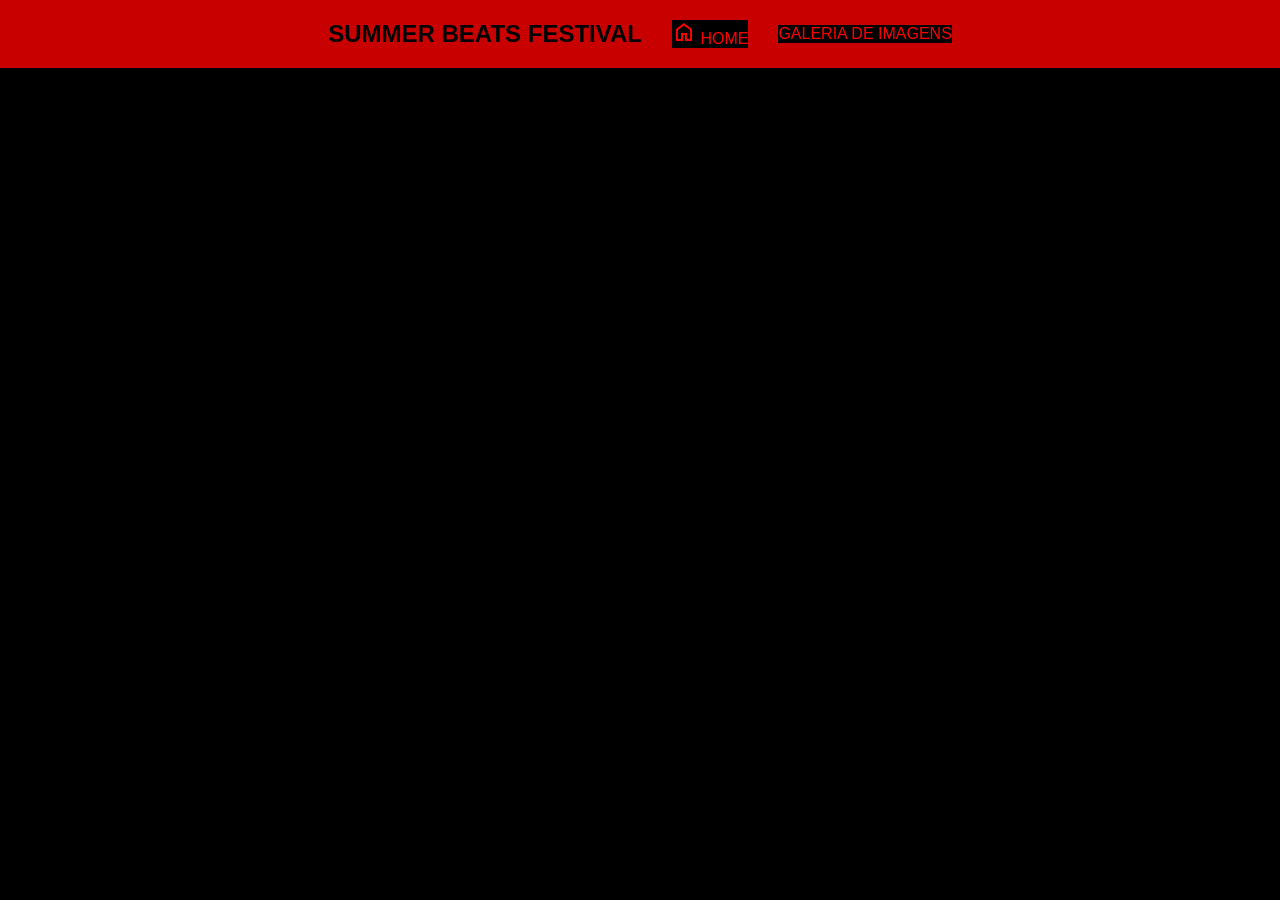
==== contato.html @ fdb81854 "QUASE FINALIZADO" ====
<!doctype html>
<html lang="en">
  <head>
    <meta charset="UTF-8" />
    <meta name="viewport" content="width=device-width, initial-scale=1.0" />
    <link rel="stylesheet" href="style.css" />

    <link
      rel="stylesheet"
      href="https://fonts.googleapis.com/css2?family=Material+Symbols+Outlined:opsz,wght,FILL,GRAD@24,400,0,0&icon_names=home"
    />

    <title>Document</title>
  </head>
  <body>
    <header>
      <nav class="navegacao">
        <ul>
          <h1 style="font-family: Arial, Helvetica, sans-serif">
            SUMMER BEATS FESTIVAL
          </h1>

          <a href="./index.html"
            ><span class="material-symbols-outlined"> home </span> HOME
          </a>
          <a href="./galeria.html">GALERIA DE IMAGENS</a>
        </ul>
      </nav>
    </header>
  </body>
</html>
---- style.css ----
body {
  margin: 0;
  padding: 0;
  background-color: black;
}

/* Google Fonts */
@import url("https://fonts.googleapis.com/css2?family=Alata&display=swap");

/* Seletor por Classe */
.navegacao ul {
  /* Layout com Flexbox */
  margin: 0;
  padding: 0;
  display: flex;
  justify-content: center;
  align-items: center;
  gap: 30px;
  background-color: rgb(201, 0, 0);
}

/* Seletor por Classe */
.navegacao a {
/* Layout com Flexbox */
  font-family: "Alata", sans-serif;
  text-decoration: none;
  color: red;
  background-color: black;
  padding: auto;
}

/* Seletor por Classe */
.navegacao a:hover {
  text-decoration: none;
  font-family: Arial, Helvetica, sans-serif;
  color: white;
  background-color: black;
}

/* Seletor por Classe */
.ingresso {
  background-image: url(/img/festival.jpg);
  background-repeat: no-repeat;
  background-size: 1920px auto;
  width: 100%;
  max-width: 1920px;
  height: 667px;
  margin-left: auto;
  margin-right: auto;
  background-position: 50% 0px;
}

/* Seletor por Classe */
.ingresso {
  margin: auto;
  padding-top: 100px;
  display: block;
  text-align: center;
  gap: 30px;
  background-color: rgba(156, 156, 156, 0.062);
}

/* Seletor por Classe */
.ingresso h1 {
  font-family: Arial, Helvetica, sans-serif;
  font-size: 80px;
}

/* Seletor por Classe */
.ingresso h2 {
  font-family: Arial, Helvetica, sans-serif;
  font-size: 40px;
}

/* Seletor por Classe */
.ingresso a {
  text-decoration: none;
  font-family: Arial, Helvetica, sans-serif;
  font-size: 20px;
  color: black;
  background-color: rgb(201, 0, 0);
  padding: 20px;
}

/* Seletor por Classe */
.informacao {
  font-family: Arial, Helvetica, sans-serifF;
  display: block;
  margin-top: 0;
  text-align: center;
  gap: 30px;
  background-color: rgb(0, 0, 0);
}

/* Seletor por Classe */
.ingresso a:hover {
  text-decoration: none;
  font-family: Arial, Helvetica, sans-serif;
  color: white;
}

/* Seletor por Classe */
.informacao h2 {
  font-size: 30px;
  color: rgb(201, 0, 0);
}

/* Seletor por Classe */
.informacao p {
  font-size: 20px;
  color: white;
}

/* Seletor por Tag */
footer {
  font-family: Arial, Helvetica, sans-serif;
  font-size: 6p;
  color: rgba(255, 255, 255, 0.446);
  padding: 6px;
  display: flex;
  justify-content: center;
  align-items: center;
  gap: 30px;
}

/* css para programação */

/* Seletor por ID */
#programacao {
  /* Layout com Flexbox */
  background-image: url(/img/festival.jpg);
  background-repeat: no-repeat;
  background-size: 1920px auto;
  width: 100%;
  max-width: 1920px;
  height: 667px;
  margin-left: auto;
  margin-right: auto;
  background-position: 50% 0px;
}

/* Seletor por ID */
#programacao {
  margin: auto;
  padding-top: 100px;
  display: block;
  text-align: center;
  background-color: rgba(156, 156, 156, 0.062);
}

/* Seletor por ID */
#programacao h1 {
  font-family: Arial, Helvetica, sans-serif;
  font-size: 80px;
}

/* Seletor por Classe */
.evento {
  font-family: Arial, Helvetica, sans-serifF;
  display: block;
  margin-top: 0;
  text-align: center;
  gap: 30px;
  background-color: rgb(0, 0, 0);
}

/* Seletor por Classe */
.evento h2 {
  font-size: 30px;
  color: rgb(201, 0, 0);
}

/* Seletor por Classe */
.container {
  display: flex;
  justify-content: center;
  align-items: center;
}

/* Seletor por Classe */
.container td,
th {
  font-family: Arial, Helvetica, sans-serifF;
  color: rgb(201, 0, 0);
}

/* css para a galeria */
/* Seletor por Classe */
.galeria {
  /* Layout com Flexbox */
  background-image: url(/img/festival.jpg);
  background-repeat: no-repeat;
  background-size: 1920px auto;
  width: 100%;
  max-width: 1920px;
  height: 667px;
  margin-left: auto;
  margin-right: auto;
  background-position: 50% 0px;
}

/* Seletor por Classe */
.galeria {
  margin: auto;
  padding-top: 5px;
  display: block;
  text-align: center;
  background-color: rgba(156, 156, 156, 0.062);
}

/* Seletor por Classe */
.galeria h1 {
  font-family: Arial, Helvetica, sans-serif;
  font-size: 80px;
}

/* Seletor por Tag */
figure {
  display: inline-block;
  margin: 10px;
}
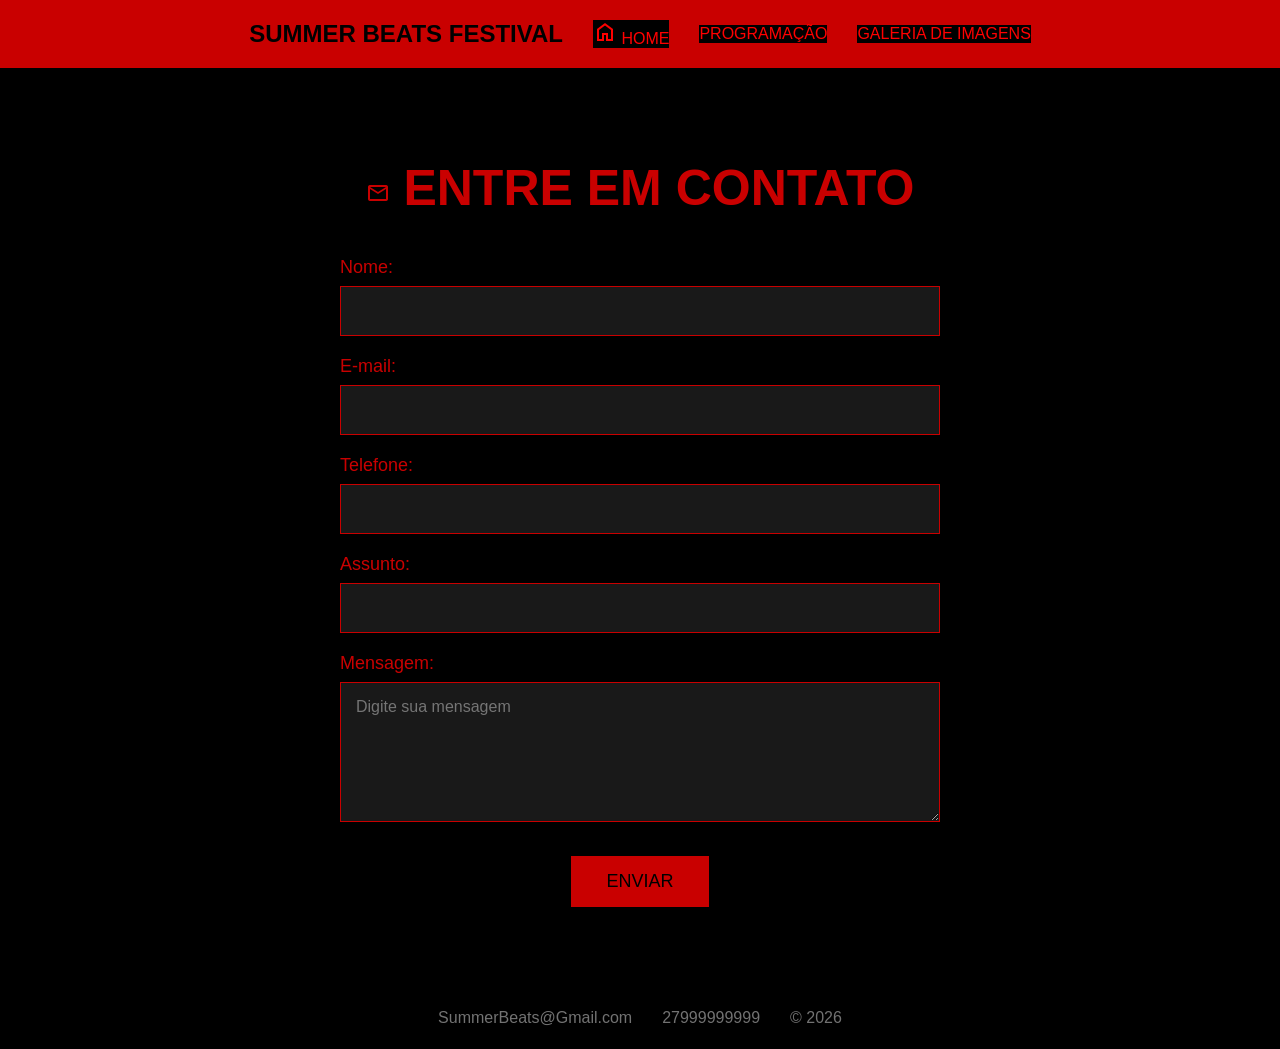
==== commit 8d37961f: "trabalho pronto" ====
--- a/contato.html
+++ b/contato.html
@@ -7,7 +7,7 @@
 
     <link
       rel="stylesheet"
-      href="https://fonts.googleapis.com/css2?family=Material+Symbols+Outlined:opsz,wght,FILL,GRAD@24,400,0,0&icon_names=home"
+      href="https://fonts.googleapis.com/css2?family=Material+Symbols+Outlined"
     />
 
     <title>Document</title>
@@ -19,13 +19,52 @@
           <h1 style="font-family: Arial, Helvetica, sans-serif">
             SUMMER BEATS FESTIVAL
           </h1>
-
           <a href="./index.html"
             ><span class="material-symbols-outlined"> home </span> HOME
           </a>
+          <a href="./programacao.html">PROGRAMAÇÃO</a>
           <a href="./galeria.html">GALERIA DE IMAGENS</a>
         </ul>
       </nav>
     </header>
+
+    <main>
+      <section class="contato">
+        <h1>
+          <span class="material-symbols-outlined"> mail </span> ENTRE EM CONTATO
+        </h1>
+
+        <!-- Formulário de Contato -->
+        <form>
+          <label for="nome"> Nome: </label>
+          <input type="text" name="nome" id="nome" />
+
+          <label for="email"> E-mail: </label>
+          <input type="text" name="email" id="email" />
+
+          <label for="telefone"> Telefone: </label>
+          <input type="text" name="telefone" id="email" />
+
+          <label for="assunto"> Assunto: </label>
+          <input type="text" name="assunto" id="assunto" />
+
+          <label for="mensagem"> Mensagem: </label>
+          <textarea
+            id="mensagem"
+            name="mensagem"
+            rows="6"
+            placeholder="Digite sua mensagem"
+          ></textarea>
+          <button type="submit">
+            <i class="fa-solid fa-paper-plane"></i> ENVIAR
+          </button>
+        </form>
+      </section>
+    </main>
+    <footer>
+      <p>SummerBeats@Gmail.com</p>
+      <p>27999999999</p>
+      <p>&copy; 2026</p>
+    </footer>
   </body>
 </html>
--- a/style.css
+++ b/style.css
@@ -21,7 +21,7 @@
 
 /* Seletor por Classe */
 .navegacao a {
-/* Layout com Flexbox */
+  /* Layout com Flexbox */
   font-family: "Alata", sans-serif;
   text-decoration: none;
   color: red;
@@ -123,6 +123,25 @@
   gap: 30px;
 }
 
+/* Position */
+.botao-contato {
+  position: fixed;
+  right: 20px;
+  bottom: 10px;
+  background-color: rgb(201, 0, 0);
+  color: black;
+  padding: 15px 20px;
+  text-decoration: none;
+  font-family: Arial, Helvetica, sans-serif;
+  font-size: 18px;
+  border-radius: 5px;
+}
+
+.botao-contato:hover {
+  color: white;
+}
+
+
 /* css para programação */
 
 /* Seletor por ID */
@@ -214,8 +233,90 @@
   font-size: 80px;
 }
 
-/* Seletor por Tag */
-figure {
-  display: inline-block;
-  margin: 10px;
-}
+/* Seletor por Classe */
+/* Layout com Grid */
+.Imagem {
+  display: grid;
+  grid-template-columns: repeat(3, 1fr);
+  gap: 20px; 
+  max-width: 1000px;
+  margin: 0 auto;
+}
+
+.Imagem figure {
+  margin: 0;
+  text-align: center; 
+}
+
+.Imagem img {
+  width: 100%;
+  height: auto;
+  object-fit: cover;
+  border-radius: 8px;
+}
+
+.Imagem figcaption {
+  margin-top: 10px;
+  font-weight: bold;
+  font-size: 14px;
+  color: #333;
+}
+
+
+
+/* CSS para contato */
+
+.contato {
+  background-color: black;
+  color: white;
+  font-family: Arial, Helvetica, sans-serif;
+  text-align: center;
+  padding: 50px;
+  position: relative;
+}
+
+.contato h1 {
+  color: rgb(201, 0, 0);
+  font-size: 50px;
+  margin-bottom: 40px;
+}
+
+.contato form {
+  width: 600px;
+  margin: auto;
+  text-align: left;
+}
+
+.contato label {
+  display: block;
+  color: rgb(201, 0, 0);
+  font-size: 18px;
+  margin-top: 20px;
+  margin-bottom: 8px;
+}
+
+.contato input,
+.contato textarea {
+  width: 100%;
+  box-sizing: border-box;
+  padding: 15px;
+  background-color: rgb(25, 25, 25);
+  border: 1px solid rgb(201, 0, 0);
+  color: white;
+  font-family: Arial, Helvetica, sans-serif;
+  font-size: 16px;
+}
+
+.contato button {
+  display: block;
+  margin: 30px auto;
+  padding: 15px 35px;
+  border: none;
+  background-color: rgb(201, 0, 0);
+  color: black;
+  font-size: 18px;
+}
+
+.contato button:hover {
+  color: white;
+}
